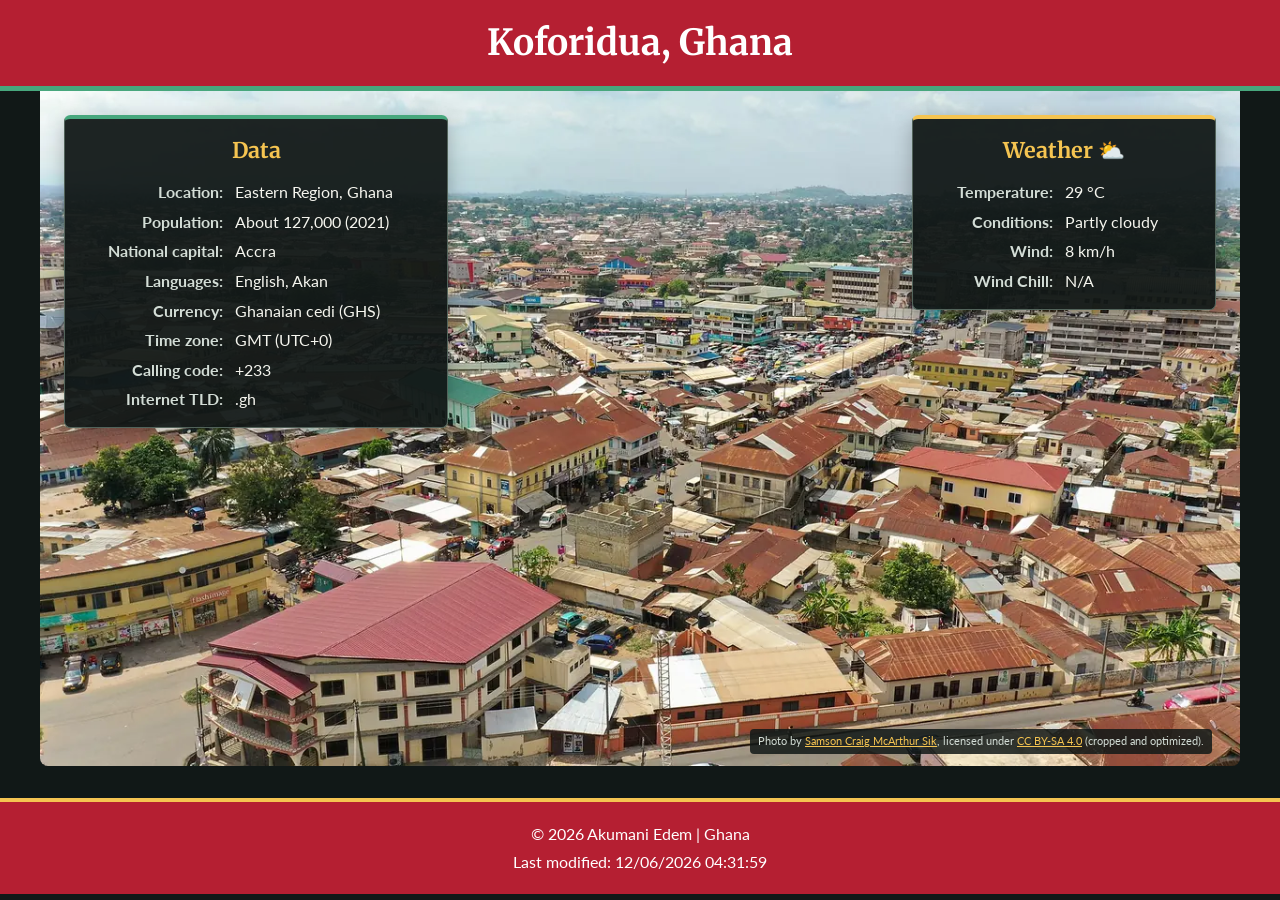
==== place.html @ d1da17be "Add hero image and design styles for layout and typography - Introduced a new hero image in WEBP for" ====
<!DOCTYPE html>
<html lang="en">
<head>
    <meta charset="utf-8">
    <meta name="viewport" content="width=device-width, initial-scale=1.0">
    <meta name="description" content="Discover Koforidua, the capital of Ghana's Eastern Region, through local facts, a city view, and weather information.">
    <meta name="author" content="Akumani Edem">
    <title>Koforidua, Ghana | WDD 131</title>
    <link rel="preconnect" href="https://fonts.googleapis.com">
    <link rel="preconnect" href="https://fonts.gstatic.com" crossorigin>
    <link href="https://fonts.googleapis.com/css2?family=Lato:wght@400;700&family=Merriweather:wght@400;700&display=swap" rel="stylesheet">
    <link rel="stylesheet" href="styles/place.css">
    <script src="scripts/place.js" defer></script>
</head>
<body>
    <header class="site-header">
        <h1>Koforidua, Ghana</h1>
    </header>
    <main class="place-page">
        <div class="hero">
            <picture>
                <source
                    type="image/webp"
                    srcset="images/place-small.webp 640w, images/place-medium.webp 1280w, images/place-large.webp 1920w"
                    sizes="(min-width: 1200px) 1200px, 100vw"
                >
                <img
                    src="images/place-small.webp"
                    alt="Aerial view of Koforidua township and market in Ghana"
                    width="1920"
                    height="1080"
                    fetchpriority="high"
                >
            </picture>
        </div>
        <div class="place-panels">
            <section class="info-panel data-panel" aria-labelledby="data-heading">
                <h2 id="data-heading">Data</h2>
                <dl>
                    <dt>Location:</dt>
                    <dd>Eastern Region, Ghana</dd>
                    <dt>Population:</dt>
                    <dd>About 127,000 (2021)</dd>
                    <dt>National capital:</dt>
                    <dd>Accra</dd>
                    <dt>Languages:</dt>
                    <dd>English, Akan</dd>
                    <dt>Currency:</dt>
                    <dd>Ghanaian cedi (GHS)</dd>
                    <dt>Time zone:</dt>
                    <dd>GMT (UTC+0)</dd>
                    <dt>Calling code:</dt>
                    <dd>+233</dd>
                    <dt>Internet TLD:</dt>
                    <dd>.gh</dd>
                </dl>
            </section>
            <section class="info-panel weather-panel" aria-labelledby="weather-heading">
                <h2 id="weather-heading">Weather</h2>
                <img class="weather-icon-mobile" src="images/weather-partly-cloudy.svg" alt="" width="72" height="72">
                <dl>
                    <dt>Temperature:</dt>
                    <dd><span id="temperature">29</span> °C</dd>
                    <dt>Conditions:</dt>
                    <dd>Partly cloudy</dd>
                    <dt>Wind:</dt>
                    <dd><span id="wind-speed">8</span> km/h</dd>
                    <dt>Wind Chill:</dt>
                    <dd id="wind-chill">N/A</dd>
                </dl>
            </section>
        </div>
        <p class="photo-credit">
            Photo by <a href="https://commons.wikimedia.org/wiki/File:Koforidua_Township_and_Market.jpg">Samson Craig McArthur Sik</a>,
            licensed under <a href="https://creativecommons.org/licenses/by-sa/4.0/">CC BY-SA 4.0</a> (cropped and optimized).
        </p>
    </main>
    <footer>
        <p>&copy; <span id="currentyear"></span> Akumani Edem | Ghana</p>
        <p>Last modified: <time id="lastModified"></time></p>
    </footer>
</body>
</html>
---- styles/place.css ----
* {
    box-sizing: border-box;
}

:root {
    color-scheme: dark;
    --color-page: #111817;
    --color-card: #1d2925;
    --color-ink: #f5f5ee;
    --color-muted: #d3ddd6;
    --color-red: #b51f32;
    --color-gold: #f5c451;
    --color-green: #47a77d;
    --color-border: #52635a;
}

body {
    min-height: 100vh;
    margin: 0;
    background-color: var(--color-page);
    color: var(--color-ink);
    font-family: "Lato", Arial, sans-serif;
    line-height: 1.5;
}

.site-header {
    border-bottom: 0.35rem solid var(--color-green);
    background-color: var(--color-red);
    color: #fff;
    text-align: center;
}

.site-header h1 {
    margin: 0;
    padding: 1rem;
    font-family: "Merriweather", Georgia, serif;
    font-size: clamp(1.5rem, 4vw, 2.25rem);
}

.place-page {
    position: relative;
    width: min(100%, 1200px);
    margin: 0 auto 1.5rem;
}

.hero picture,
.hero img {
    display: block;
    width: 100%;
}

.hero img {
    height: auto;
    aspect-ratio: 16 / 9;
    object-fit: cover;
}

.place-panels {
    display: grid;
    width: min(calc(100% - 2rem), 640px);
    gap: 1rem;
    margin: 1.25rem auto;
}

.info-panel {
    padding: 1rem;
    border: 1px solid var(--color-border);
    border-top: 0.3rem solid var(--color-gold);
    border-radius: 0.4rem;
    background-color: var(--color-card);
    box-shadow: 0 0.4rem 1.25rem rgb(0 0 0 / 25%);
}

.data-panel {
    border-top-color: var(--color-green);
}

.info-panel h2 {
    margin: 0 0 0.8rem;
    color: var(--color-gold);
    font-family: "Merriweather", Georgia, serif;
    font-size: 1.35rem;
    text-align: center;
}

.info-panel dl {
    display: grid;
    grid-template-columns: minmax(7.5rem, 1fr) minmax(0, 1.4fr);
    gap: 0.35rem 0.75rem;
    margin: 0;
}

.info-panel dt {
    color: var(--color-muted);
    font-weight: 700;
    text-align: right;
}

.info-panel dd {
    margin: 0;
}

.weather-icon-mobile {
    display: block;
    width: 4.5rem;
    height: 4.5rem;
    margin: 0 auto 0.75rem;
}

.photo-credit {
    margin: 0 1rem;
    color: var(--color-muted);
    font-size: 0.8rem;
    text-align: center;
}

a {
    color: var(--color-gold);
}

a:focus-visible {
    outline: 2px solid var(--color-green);
    outline-offset: 3px;
}

footer {
    padding: 1rem;
    border-top: 0.25rem solid var(--color-gold);
    background-color: var(--color-red);
    color: #fff;
    text-align: center;
}

footer p {
    margin: 0.25rem;
}

@media (min-width: 900px) {
    .place-page {
        margin-bottom: 2rem;
    }

    .hero img {
        border-radius: 0 0 0.5rem 0.5rem;
    }

    .place-panels {
        position: absolute;
        top: 1.5rem;
        right: 1.5rem;
        left: 1.5rem;
        grid-template-columns: minmax(17rem, 24rem) minmax(15rem, 19rem);
        justify-content: space-between;
        align-items: start;
        width: auto;
        margin: 0;
        pointer-events: none;
    }

    .info-panel {
        padding: 1rem 1.25rem;
        background-color: rgb(17 24 23 / 94%);
        pointer-events: auto;
    }

    .weather-icon-mobile {
        display: none;
    }

    .weather-panel h2::after {
        content: " \26C5";
        font-family: Arial, sans-serif;
    }

    .photo-credit {
        position: absolute;
        right: 0.75rem;
        bottom: 0.75rem;
        max-width: 55%;
        padding: 0.25rem 0.5rem;
        border-radius: 0.25rem;
        background-color: rgb(17 24 23 / 85%);
        font-size: 0.7rem;
        text-align: right;
    }
}
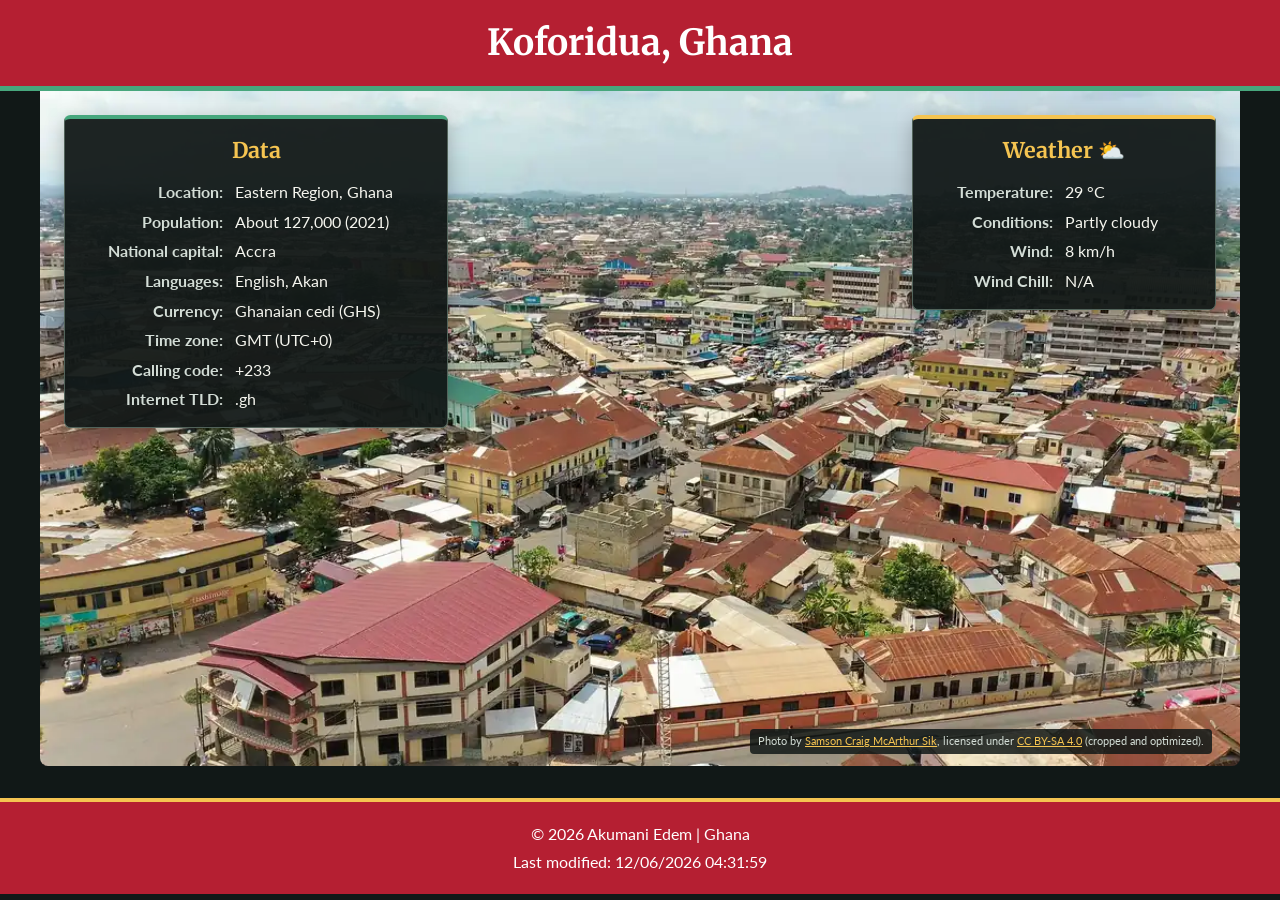
==== commit dfc0dff2: "Optimize country page images for audit Add descriptive weather icon text and update responsive image" ====
--- a/place.html
+++ b/place.html
@@ -21,14 +21,14 @@
             <picture>
                 <source
                     type="image/webp"
-                    srcset="images/place-small.webp 640w, images/place-medium.webp 1280w, images/place-large.webp 1920w"
+                    srcset="images/place-small.webp 640w, images/place-medium.webp 960w, images/place-large.webp 1120w"
                     sizes="(min-width: 1200px) 1200px, 100vw"
                 >
                 <img
                     src="images/place-small.webp"
                     alt="Aerial view of Koforidua township and market in Ghana"
-                    width="1920"
-                    height="1080"
+                    width="1120"
+                    height="630"
                     fetchpriority="high"
                 >
             </picture>
@@ -57,7 +57,7 @@
             </section>
             <section class="info-panel weather-panel" aria-labelledby="weather-heading">
                 <h2 id="weather-heading">Weather</h2>
-                <img class="weather-icon-mobile" src="images/weather-partly-cloudy.svg" alt="" width="72" height="72">
+                <img class="weather-icon-mobile" src="images/weather-partly-cloudy.svg" alt="Partly cloudy" width="72" height="72">
                 <dl>
                     <dt>Temperature:</dt>
                     <dd><span id="temperature">29</span> °C</dd>
@@ -77,7 +77,7 @@
     </main>
     <footer>
         <p>&copy; <span id="currentyear"></span> Akumani Edem | Ghana</p>
-        <p>Last modified: <time id="lastModified"></time></p>
+        <p>Last modified: <time id="lastModified" datetime="2026-11-21">2026-11-21</time></p>
     </footer>
 </body>
 </html>
